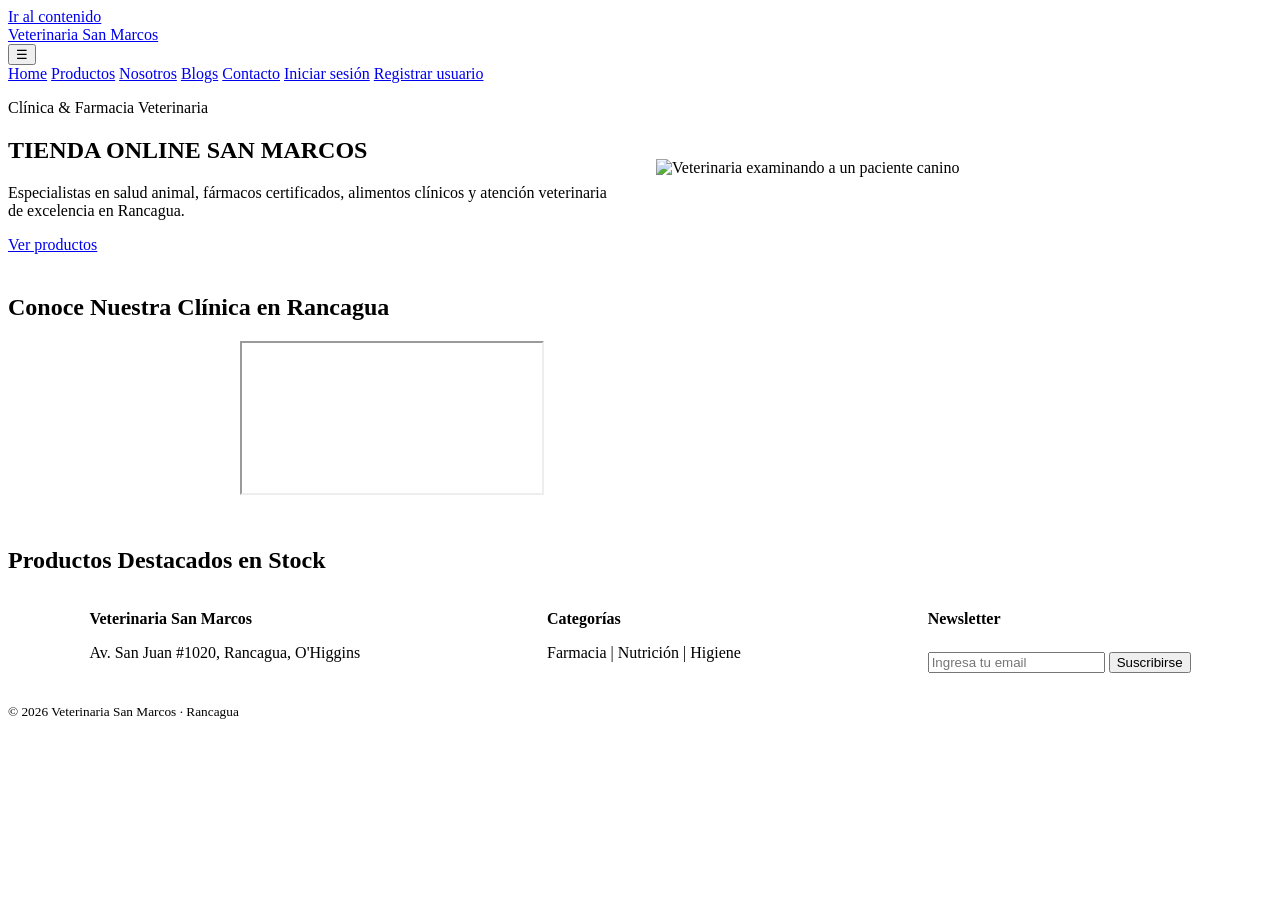
==== index.html @ d5f10b94 "Avance de index general" ====
<!DOCTYPE html>
<html lang="es">
<head>
  <meta charset="UTF-8">
  <meta name="viewport" content="width=device-width, initial-scale=1.0">
  <meta name="description" content="Veterinaria San Marcos: Farmacia, medicamentos certificados y atención médica para mascotas en Rancagua.">
  <title>Veterinaria San Marcos | Inicio</title>
  <link rel="stylesheet" href="assets/css/estilos.css">
</head>
<body>
  <a class="salto-contenido" href="#contenido-principal">Ir al contenido</a>

  <header class="cabecera-sitio">
    <div style="display: flex; justify-content: space-between; align-items: center; width: 100%;">
      <a class="marca" href="index.html">Veterinaria San Marcos</a>
      <a href="carrito.html" class="contador-carrito" style="color: #ffffff; font-weight: 700; text-decoration: none;">Cart (0)</a>
    </div>
    <button id="boton-menu" class="boton-menu" type="button" aria-label="Abrir o cerrar menú principal" aria-controls="menu-principal" aria-expanded="false">
      <span aria-hidden="true">☰</span>
    </button>
    <nav id="menu-principal" class="menu" aria-label="Navegación principal">
      <a href="index.html" aria-current="page">Home</a>
      <a href="productos.html">Productos</a>
      <a href="nosotros.html">Nosotros</a>
      <a href="blogs.html">Blogs</a>
      <a href="contacto.html">Contacto</a>
      <a href="login.html">Iniciar sesión</a>
      <a href="registro.html">Registrar usuario</a>
    </nav>
  </header>

  <main id="contenido-principal">
    <!-- Componente Principal Hero (Mockup Figura 3) -->
    <section class="tarjeta" style="margin-bottom: 2.5rem; display: flex; flex-wrap: wrap; gap: 2rem; align-items: center;">
      <div style="flex: 1 1 20rem;">
        <p class="etiqueta">Clínica & Farmacia Veterinaria</p>
        <h1>TIENDA ONLINE SAN MARCOS</h1>
        <p>Especialistas en salud animal, fármacos certificados, alimentos clínicos y atención veterinaria de excelencia en Rancagua.</p>
        <a href="productos.html" class="boton">Ver productos</a>
      </div>
      <div style="flex: 1 1 20rem;">
        <img src="https://images.unsplash.com/photo-1576201836106-db1758fd1c97?w=600&auto=format&fit=crop&q=60" alt="Veterinaria examinando a un paciente canino">
      </div>
    </section>

    <!-- Video Embebido Requerido por Rúbrica IE1.1.1 -->
    <section style="margin-bottom: 3rem;">
      <h2>Conoce Nuestra Clínica en Rancagua</h2>
      <div style="max-width: 800px; margin: 1rem auto;">
        <iframe src="https://www.youtube-nocookie.com/embed/dQw4w9WgXcQ" title="Recorrido por Clínica Veterinaria San Marcos" allowfullscreen></iframe>
      </div>
    </section>

    <!-- Lista de Productos Destacados (Mockup Figura 3) -->
    <section aria-labelledby="titulo-destacados">
      <h2 id="titulo-destacados">Productos Destacados en Stock</h2>
      <div id="destacados-home" class="grilla-tarjetas">
        <!-- Renderizado dinámico desde productos.js -->
      </div>
    </section>
  </main>

  <footer class="pie-sitio">
    <div style="display: flex; justify-content: space-around; flex-wrap: wrap; gap: 1.5rem; margin-bottom: 1.5rem;">
      <div>
        <p><strong>Veterinaria San Marcos</strong></p>
        <p>Av. San Juan #1020, Rancagua, O'Higgins</p>
      </div>
      <div>
        <p><strong>Categorías</strong></p>
        <p>Farmacia | Nutrición | Higiene</p>
      </div>
      <div>
        <p><strong>Newsletter</strong></p>
        <input type="email" placeholder="Ingresa tu email">
        <button type="button" class="boton" style="margin-top: 0.5rem;">Suscribirse</button>
      </div>
    </div>
    <p><small>&copy; 2026 Veterinaria San Marcos · Rancagua</small></p>
  </footer>

  <script src="assets/js/menu.js"></script>
  <script src="assets/js/productos.js"></script>
</body>
</html>
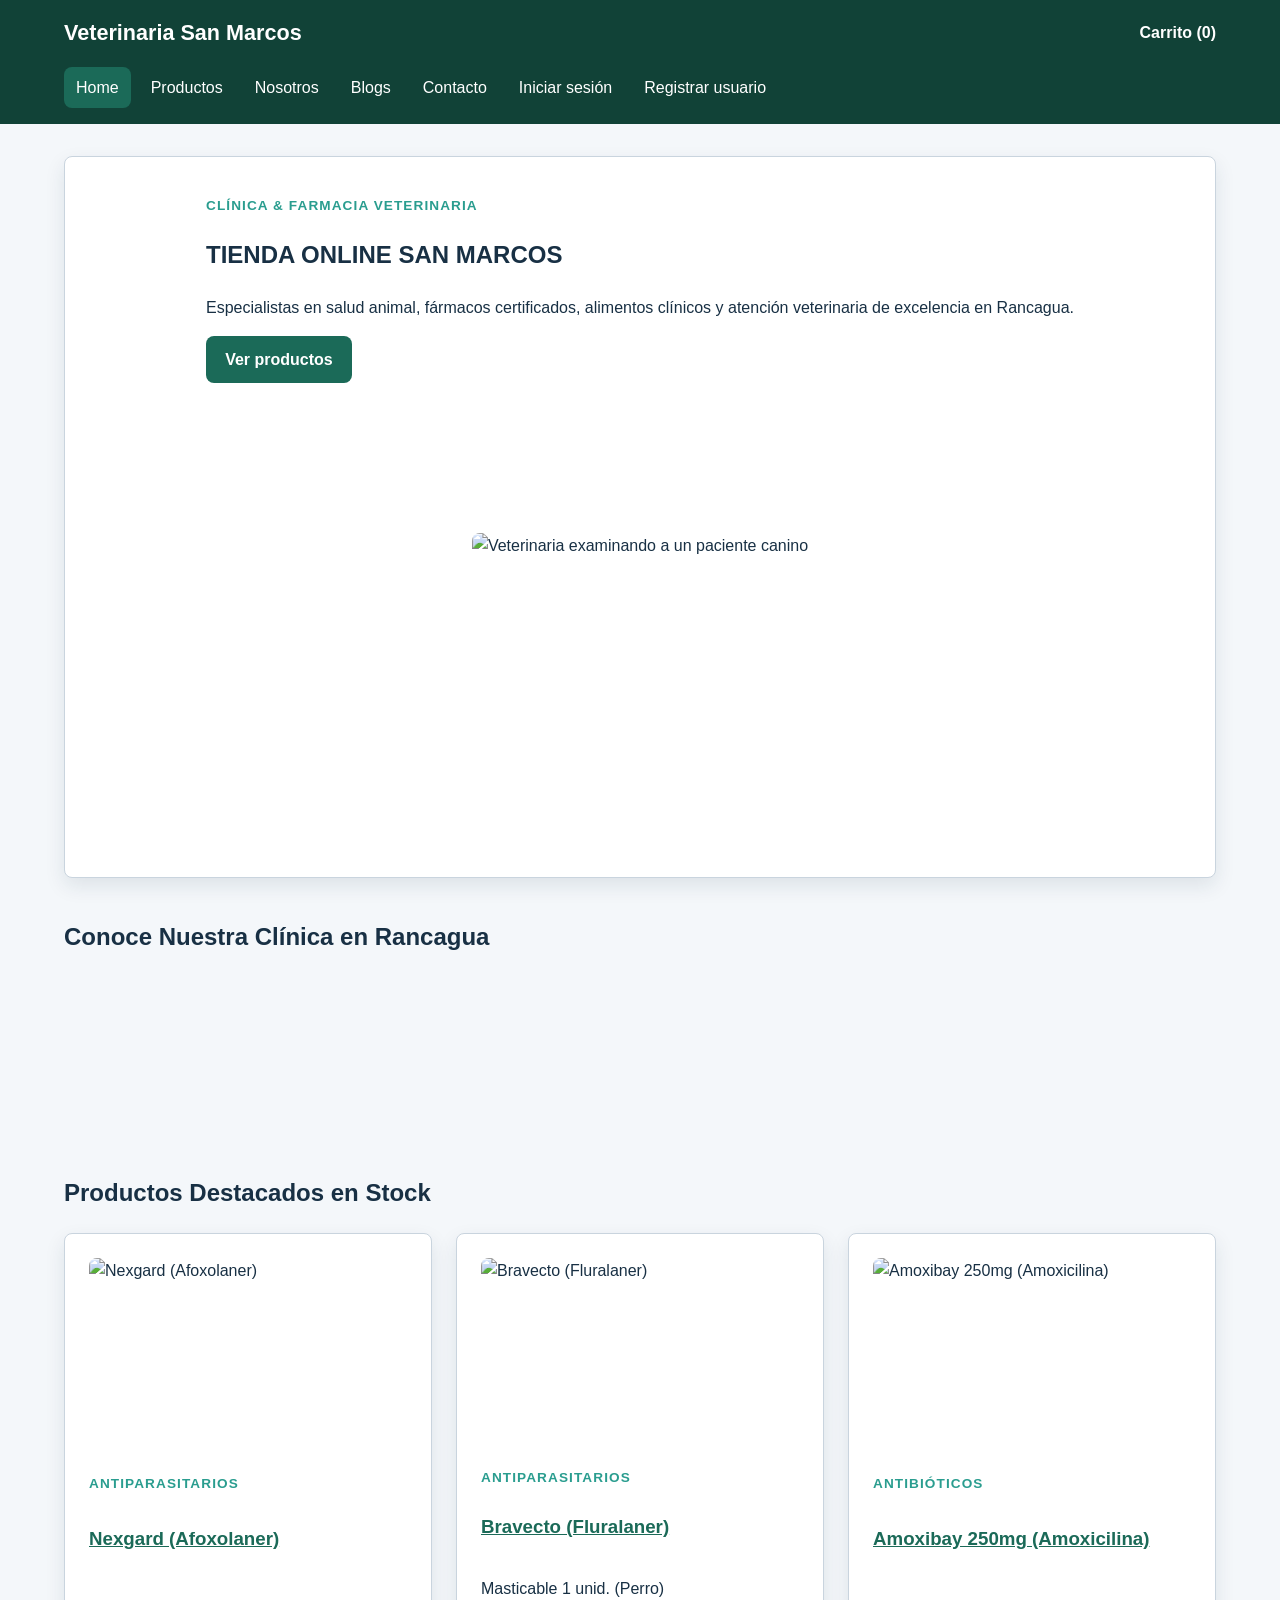
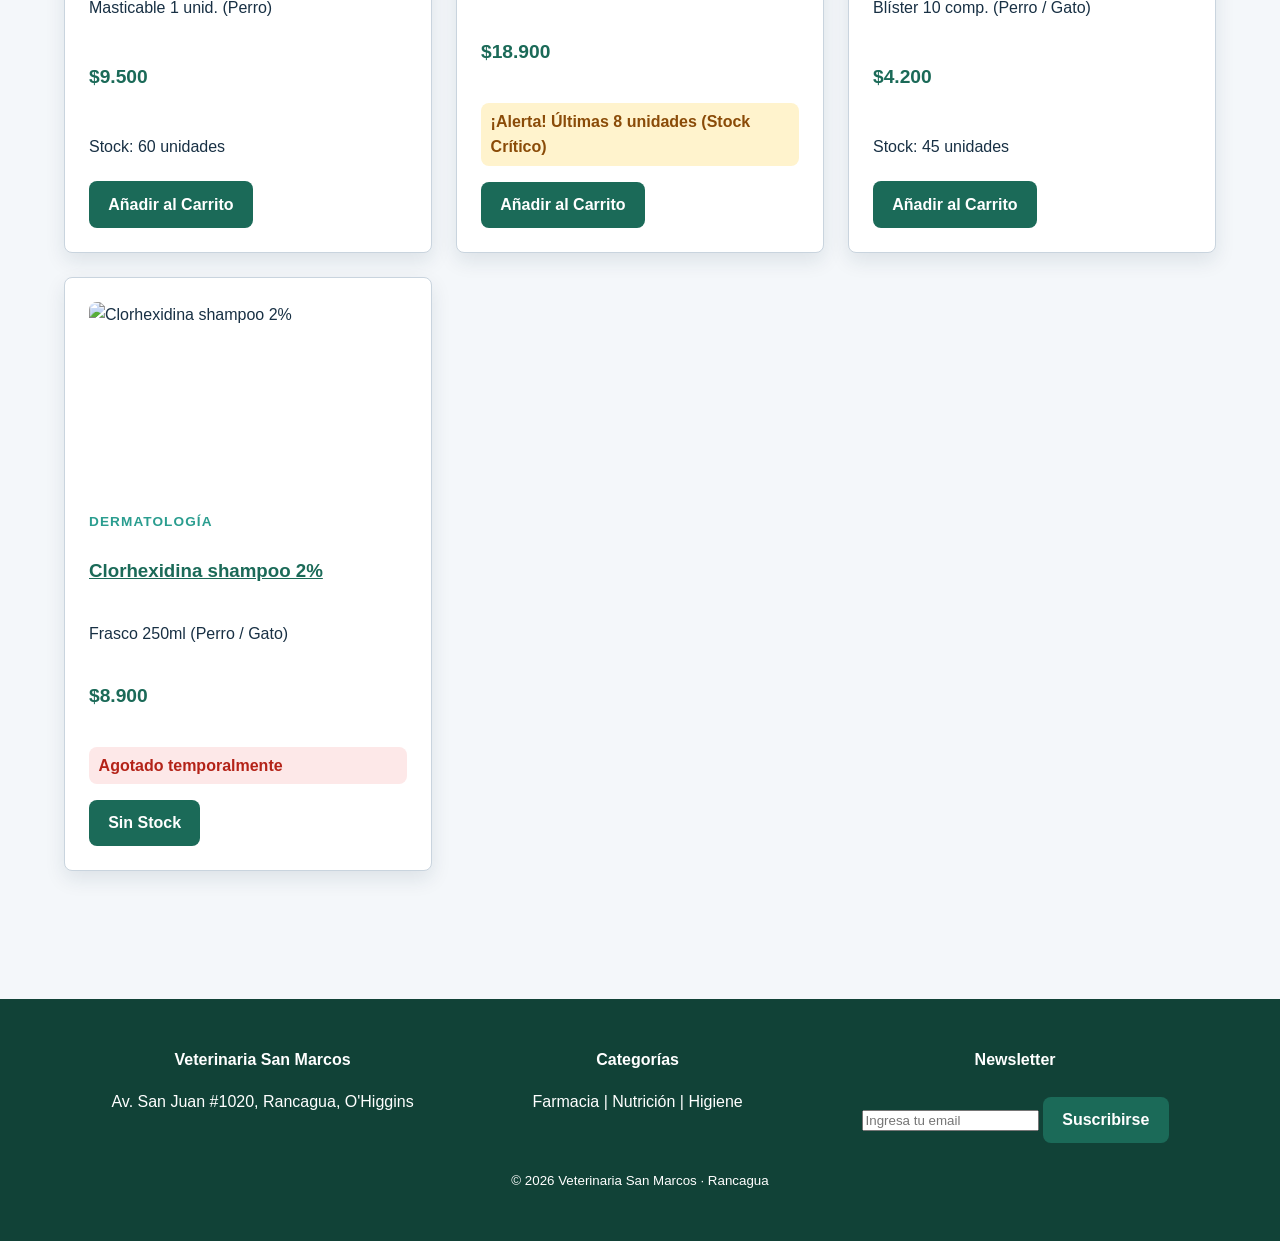
==== commit 993cb611: "Ultimos detalles" ====
--- a/index.html
+++ b/index.html
@@ -13,7 +13,7 @@
   <header class="cabecera-sitio">
     <div style="display: flex; justify-content: space-between; align-items: center; width: 100%;">
       <a class="marca" href="index.html">Veterinaria San Marcos</a>
-      <a href="carrito.html" class="contador-carrito" style="color: #ffffff; font-weight: 700; text-decoration: none;">Cart (0)</a>
+      <a href="carrito.html" class="contador-carrito" style="color: #ffffff; font-weight: 700; text-decoration: none;">Carrito (0)</a>
     </div>
     <button id="boton-menu" class="boton-menu" type="button" aria-label="Abrir o cerrar menú principal" aria-controls="menu-principal" aria-expanded="false">
       <span aria-hidden="true">☰</span>
@@ -30,7 +30,6 @@
   </header>
 
   <main id="contenido-principal">
-    <!-- Componente Principal Hero (Mockup Figura 3) -->
     <section class="tarjeta" style="margin-bottom: 2.5rem; display: flex; flex-wrap: wrap; gap: 2rem; align-items: center;">
       <div style="flex: 1 1 20rem;">
         <p class="etiqueta">Clínica & Farmacia Veterinaria</p>
@@ -43,7 +42,6 @@
       </div>
     </section>
 
-    <!-- Video Embebido Requerido por Rúbrica IE1.1.1 -->
     <section style="margin-bottom: 3rem;">
       <h2>Conoce Nuestra Clínica en Rancagua</h2>
       <div style="max-width: 800px; margin: 1rem auto;">
@@ -51,11 +49,9 @@
       </div>
     </section>
 
-    <!-- Lista de Productos Destacados (Mockup Figura 3) -->
     <section aria-labelledby="titulo-destacados">
       <h2 id="titulo-destacados">Productos Destacados en Stock</h2>
       <div id="destacados-home" class="grilla-tarjetas">
-        <!-- Renderizado dinámico desde productos.js -->
       </div>
     </section>
   </main>
--- a/assets/css/estilos.css
+++ b/assets/css/estilos.css
@@ -0,0 +1,432 @@
+:root {
+  --color-primario: #1b6a58;
+  --color-primario-oscuro: #114237;
+  --color-secundario: #2a9d8f;
+  --color-acento: #e76f51;
+  --color-peligro: #b42318;
+  --color-alerta-fondo: #fff3cd;
+  --color-alerta-texto: #8a4b08;
+  --color-texto: #183044;
+  --color-texto-suave: #526575;
+  --color-fondo: #f4f7fa;
+  --color-superficie: #ffffff;
+  --color-borde: #c9d4de;
+  --fuente-base: Arial, Helvetica, sans-serif;
+  --radio: 0.5rem;
+  --sombra: 0 0.5rem 1.25rem rgb(20 48 68 / 10%);
+  --ancho-contenido: 72rem;
+}
+
+*,
+*::before,
+*::after {
+  box-sizing: border-box;
+}
+
+html {
+  scroll-behavior: smooth;
+}
+
+body {
+  margin: 0;
+  color: var(--color-texto);
+  background-color: var(--color-fondo);
+  font-family: var(--fuente-base);
+  font-size: 1rem;
+  line-height: 1.6;
+}
+
+img,
+video,
+iframe {
+  display: block;
+  max-width: 100%;
+  height: auto;
+}
+
+iframe {
+  aspect-ratio: 16 / 9;
+  border: 0;
+}
+
+a {
+  color: var(--color-primario);
+}
+
+:focus-visible {
+  outline: 3px solid var(--color-acento);
+  outline-offset: 3px;
+}
+
+main {
+  width: 90%;
+  max-width: var(--ancho-contenido);
+  margin-inline: auto;
+  padding-block: 2rem 4rem;
+}
+
+.salto-contenido {
+  position: absolute;
+  padding: 0.6rem 1rem;
+  color: #ffffff;
+  background-color: var(--color-primario-oscuro);
+  transform: translateY(-150%);
+  z-index: 100;
+}
+
+.salto-contenido:focus {
+  transform: translateY(0);
+}
+
+.cabecera-sitio {
+  display: flex;
+  flex-direction: column;
+  gap: 1rem;
+  padding: 1rem 5%;
+  background-color: var(--color-primario-oscuro);
+  color: #ffffff;
+}
+
+.marca {
+  color: #ffffff;
+  font-size: 1.35rem;
+  font-weight: 700;
+  text-decoration: none;
+}
+
+.boton-menu {
+  display: inline-block;
+  align-self: flex-end;
+  padding: 0.5rem 0.8rem;
+  font-size: 1.2rem;
+  color: var(--color-primario-oscuro);
+  background-color: #ffffff;
+  border: 1px solid var(--color-borde);
+  border-radius: var(--radio);
+  cursor: pointer;
+}
+
+.menu {
+  display: none;
+  flex-direction: column;
+  gap: 0.5rem;
+  margin: 0;
+  padding: 0;
+  list-style: none;
+  width: 100%;
+}
+
+.menu.menu-abierto {
+  display: flex !important;
+}
+
+.menu a {
+  display: block;
+  padding: 0.5rem 0.75rem;
+  color: #ffffff;
+  text-decoration: none;
+  border-radius: var(--radio);
+}
+
+.menu a:hover,
+.menu a[aria-current="page"] {
+  background-color: var(--color-primario);
+}
+
+
+.etiqueta {
+  margin-bottom: 0.25rem;
+  color: var(--color-secundario);
+  font-size: 0.85rem;
+  font-weight: 700;
+  letter-spacing: 0.08em;
+  text-transform: uppercase;
+}
+
+.grilla-tarjetas {
+  display: grid;
+  grid-template-columns: 1fr;
+  gap: 1.5rem;
+}
+
+.tarjeta {
+  display: flex;
+  flex-direction: column;
+  justify-content: space-between;
+  padding: 1.5rem;
+  background-color: var(--color-superficie);
+  border: 1px solid var(--color-borde);
+  border-radius: var(--radio);
+  box-shadow: var(--sombra);
+}
+
+.tarjeta img {
+  border-radius: var(--radio);
+  margin-bottom: 1rem;
+  width: 100%;
+  height: 180px;
+  object-fit: cover;
+}
+
+.precio-producto {
+  font-size: 1.2rem;
+  font-weight: 700;
+  color: var(--color-primario);
+}
+
+.aviso-cupos,
+.aviso-stock-critico {
+  color: var(--color-alerta-texto);
+  font-weight: 700;
+  background-color: var(--color-alerta-fondo);
+  padding: 0.35rem 0.6rem;
+  border-radius: var(--radio);
+  display: inline-block;
+}
+
+.actividad-completa,
+.producto-agotado {
+  color: var(--color-peligro);
+  font-weight: 700;
+  background-color: #fde8e8;
+  padding: 0.35rem 0.6rem;
+  border-radius: var(--radio);
+  display: inline-block;
+}
+
+.boton,
+button[type="submit"],
+button[type="button"] {
+  display: inline-block;
+  width: fit-content;
+  padding: 0.65rem 1.2rem;
+  color: #ffffff;
+  background-color: var(--color-primario);
+  border: 0;
+  border-radius: var(--radio);
+  font: inherit;
+  font-weight: 700;
+  cursor: pointer;
+  text-decoration: none;
+}
+
+.boton:hover,
+button[type="submit"]:hover {
+  background-color: var(--color-primario-oscuro);
+}
+
+.boton--secundario {
+  color: var(--color-primario-oscuro);
+  background-color: transparent;
+  border: 2px solid currentColor;
+}
+
+.boton--secundario:hover {
+  color: #ffffff;
+  background-color: var(--color-primario-oscuro);
+}
+
+.boton--acento {
+  background-color: var(--color-acento);
+}
+
+.boton--acento:hover {
+  background-color: #c85a3e;
+}
+
+.tabla-contenedor {
+  max-width: 100%;
+  overflow-x: auto;
+  margin-block: 1.5rem;
+}
+
+table {
+  width: 100%;
+  border-collapse: collapse;
+  background-color: var(--color-superficie);
+}
+
+caption,
+th,
+td {
+  padding: 0.75rem 1rem;
+  text-align: left;
+}
+
+th,
+td {
+  border: 1px solid var(--color-borde);
+}
+
+thead {
+  color: #ffffff;
+  background-color: var(--color-primario);
+}
+
+
+.formulario {
+  display: grid;
+  gap: 1.25rem;
+  max-width: 44rem;
+  background-color: var(--color-superficie);
+  padding: 2rem;
+  border-radius: var(--radio);
+  border: 1px solid var(--color-borde);
+  box-shadow: var(--sombra);
+}
+
+.campo-formulario {
+  display: flex;
+  flex-direction: column;
+  gap: 0.35rem;
+}
+
+.campo-formulario label {
+  font-weight: 700;
+  font-size: 0.95rem;
+}
+
+.campo-formulario input,
+.campo-formulario select,
+.campo-formulario textarea {
+  width: 100%;
+  padding: 0.7rem;
+  font: inherit;
+  border: 1px solid var(--color-borde);
+  border-radius: 0.4rem;
+  background-color: #ffffff;
+}
+
+.mensaje-error {
+  display: block;
+  min-height: 1.25rem;
+  color: var(--color-peligro);
+  font-size: 0.85rem;
+  font-weight: 600;
+}
+
+.campo-invalido {
+  border: 0.15rem solid var(--color-peligro) !important;
+}
+
+.campo-invalido:focus {
+  outline: 0.2rem solid #f4a6a0;
+}
+
+.sugerencia {
+  font-size: 0.8rem;
+  color: var(--color-texto-suave);
+}
+
+.item-carrito {
+  display: flex;
+  align-items: center;
+  justify-content: space-between;
+  padding: 1rem;
+  background-color: var(--color-superficie);
+  border: 1px solid var(--color-borde);
+  border-radius: var(--radio);
+  gap: 1rem;
+}
+
+.controles-cantidad button {
+  padding: 0.3rem 0.6rem;
+  background-color: var(--color-primario);
+  color: #ffffff;
+  border: 0;
+  border-radius: 0.3rem;
+  cursor: pointer;
+  font-weight: 700;
+}
+
+.layout-admin {
+  display: flex;
+  flex-direction: column;
+  min-height: 80vh;
+}
+
+.sidebar-admin {
+  background-color: #eaeff2;
+  padding: 1.5rem;
+  border-bottom: 1px solid var(--color-borde);
+}
+
+.sidebar-admin ul {
+  list-style: none;
+  padding: 0;
+  margin: 0;
+  display: flex;
+  flex-direction: column;
+  gap: 0.5rem;
+}
+
+.sidebar-admin a {
+  display: block;
+  padding: 0.5rem 0.75rem;
+  color: var(--color-texto);
+  text-decoration: none;
+  font-weight: 700;
+  border-radius: var(--radio);
+}
+
+.sidebar-admin a:hover,
+.sidebar-admin a.activo {
+  background-color: var(--color-primario);
+  color: #ffffff;
+}
+
+.contenido-admin {
+  flex: 1;
+  padding: 1.5rem;
+}
+
+.pie-sitio {
+  background-color: var(--color-primario-oscuro);
+  color: #ffffff;
+  padding: 2rem 5%;
+  text-align: center;
+  margin-top: 4rem;
+}
+
+.pie-sitio a {
+  color: #ffffff;
+}
+
+@media (min-width: 48rem) {
+  .cabecera-sitio {
+    flex-direction: row;
+    justify-content: space-between;
+    align-items: center;
+    flex-wrap: wrap;
+  }
+
+  .boton-menu {
+    display: none !important;
+  }
+
+  .menu {
+    display: flex !important;
+    flex-direction: row;
+    align-items: center;
+    width: auto;
+  }
+
+  .grilla-tarjetas {
+    grid-template-columns: 1fr 1fr;
+  }
+
+  .layout-admin {
+    flex-direction: row;
+  }
+
+  .sidebar-admin {
+    width: 240px;
+    border-right: 1px solid var(--color-borde);
+    border-bottom: none;
+  }
+}
+@media (min-width: 64rem) {
+  .grilla-tarjetas {
+    grid-template-columns: repeat(3, 1fr);
+  }
+}
